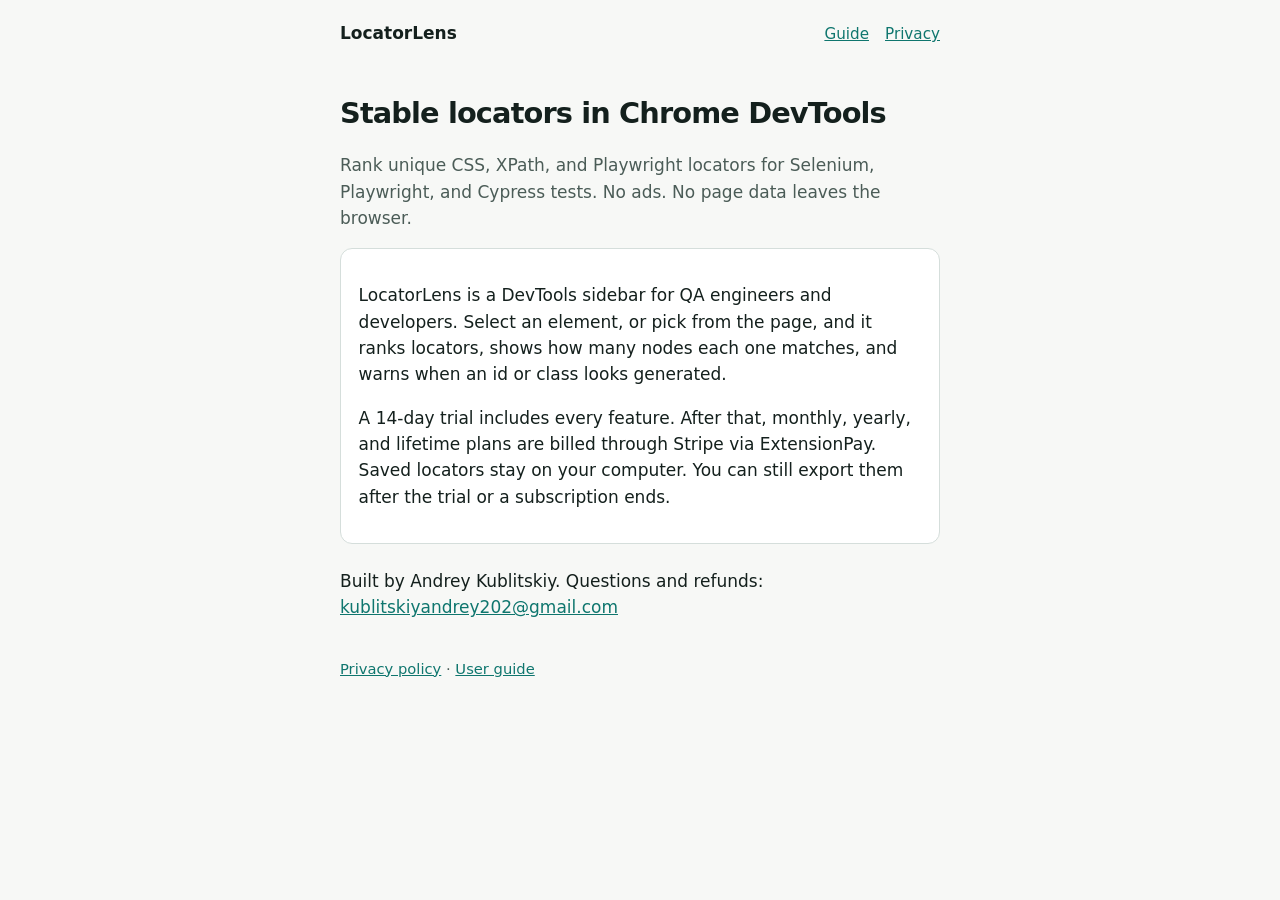
==== index.html @ 196bcd17 "Add LocatorLens public site pages. Host the privacy policy and user guide on GitHub Pages, separate " ====
<!DOCTYPE html>
<html lang="en">
  <head>
    <meta charset="utf-8" />
    <meta name="viewport" content="width=device-width, initial-scale=1" />
    <title>LocatorLens</title>
    <link rel="stylesheet" href="style.css" />
  </head>
  <body>
    <header>
      <strong>LocatorLens</strong>
      <nav>
        <a href="guide/">Guide</a>
        <a href="privacy/">Privacy</a>
      </nav>
    </header>
    <main>
      <h1>Stable locators in Chrome DevTools</h1>
      <p class="lede">
        Rank unique CSS, XPath, and Playwright locators for Selenium, Playwright, and Cypress tests.
        No ads. No page data leaves the browser.
      </p>
      <div class="card">
        <p>
          LocatorLens is a DevTools sidebar for QA engineers and developers. Select an element, or
          pick from the page, and it ranks locators, shows how many nodes each one matches, and
          warns when an id or class looks generated.
        </p>
        <p>
          A 14-day trial includes every feature. After that, monthly, yearly, and lifetime plans are
          billed through Stripe via ExtensionPay. Saved locators stay on your computer. You can
          still export them after the trial or a subscription ends.
        </p>
      </div>
      <p>
        Built by Andrey Kublitskiy. Questions and refunds:
        <a href="mailto:kublitskiyandrey202@gmail.com">kublitskiyandrey202@gmail.com</a>
      </p>
    </main>
    <footer>
      <a href="privacy/">Privacy policy</a>
      ·
      <a href="guide/">User guide</a>
    </footer>
  </body>
</html>
---- style.css ----
:root {
  color-scheme: light dark;
  --ink: #14201d;
  --muted: #4b5c57;
  --line: #d5dedb;
  --bg: #f7f8f6;
  --card: #fff;
  --accent: #0f766e;
}

@media (prefers-color-scheme: dark) {
  :root {
    --ink: #e8eeeb;
    --muted: #9aaea8;
    --line: #2a3834;
    --bg: #101614;
    --card: #18211e;
    --accent: #5eead4;
  }
}

* {
  box-sizing: border-box;
}

body {
  margin: 0;
  font: 17px/1.55 ui-sans-serif, system-ui, sans-serif;
  color: var(--ink);
  background: var(--bg);
}

header,
main,
footer {
  max-width: 40rem;
  margin: 0 auto;
  padding: 1.25rem 1.25rem 0;
}

header {
  display: flex;
  justify-content: space-between;
  align-items: baseline;
  gap: 1rem;
}

a {
  color: var(--accent);
}

nav {
  display: flex;
  gap: 1rem;
  font-size: 0.95rem;
}

h1 {
  font-size: 1.8rem;
  letter-spacing: -0.03em;
  margin: 1.5rem 0 0.6rem;
}

h2 {
  font-size: 1.15rem;
  margin: 1.6rem 0 0.4rem;
}

p,
li {
  color: var(--ink);
}

.lede,
.fine,
footer {
  color: var(--muted);
}

.fine,
footer {
  font-size: 0.92rem;
}

.card {
  background: var(--card);
  border: 1px solid var(--line);
  border-radius: 12px;
  padding: 1rem 1.1rem;
  margin: 1rem 0 1.5rem;
}

footer {
  padding-bottom: 2.5rem;
}
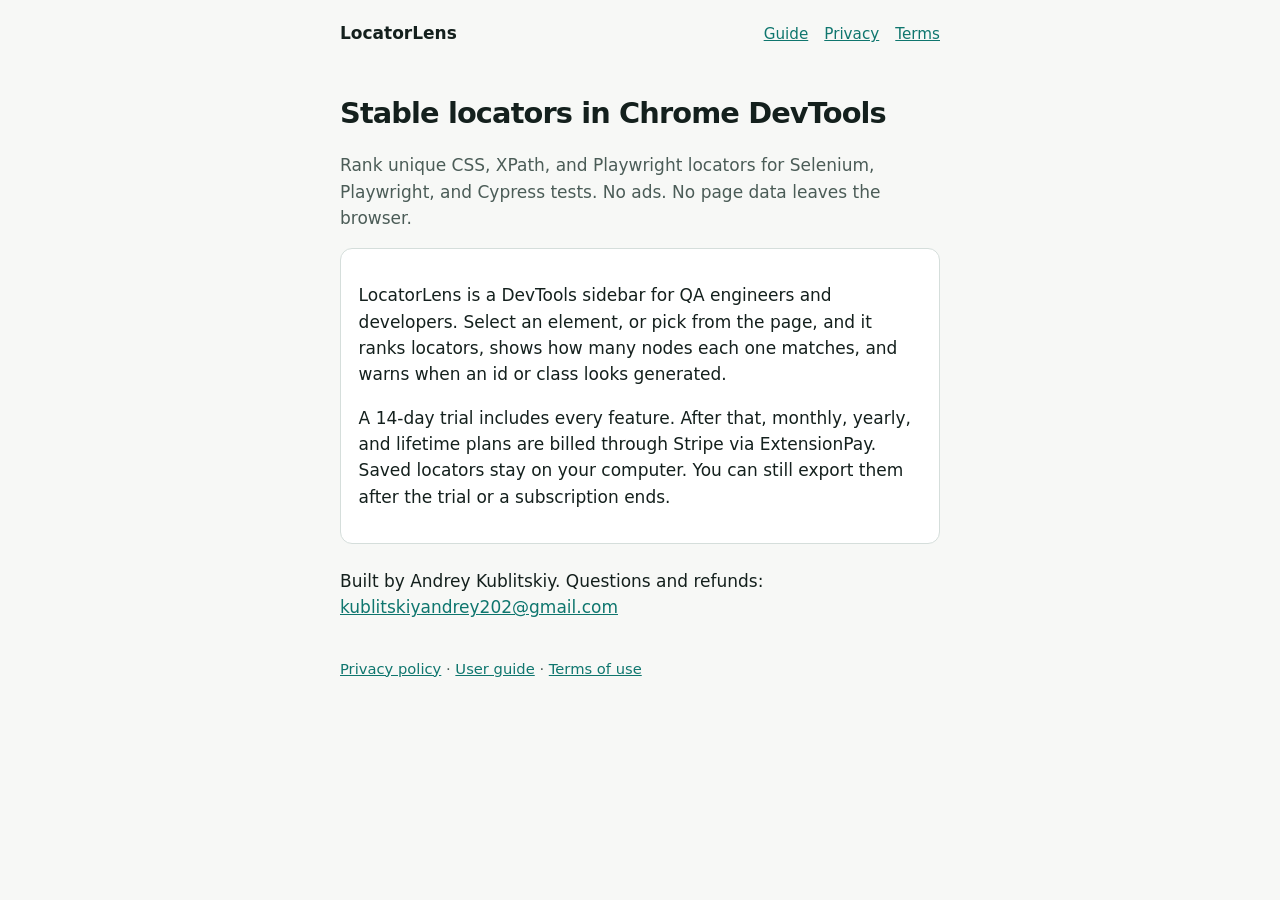
==== commit 6a7121ce: "Add terms of use; note tax details collected at checkout." ====
--- a/index.html
+++ b/index.html
@@ -12,6 +12,7 @@
       <nav>
         <a href="guide/">Guide</a>
         <a href="privacy/">Privacy</a>
+        <a href="terms/">Terms</a>
       </nav>
     </header>
     <main>
@@ -41,6 +42,8 @@
       <a href="privacy/">Privacy policy</a>
       ·
       <a href="guide/">User guide</a>
+      ·
+      <a href="terms/">Terms of use</a>
     </footer>
   </body>
 </html>
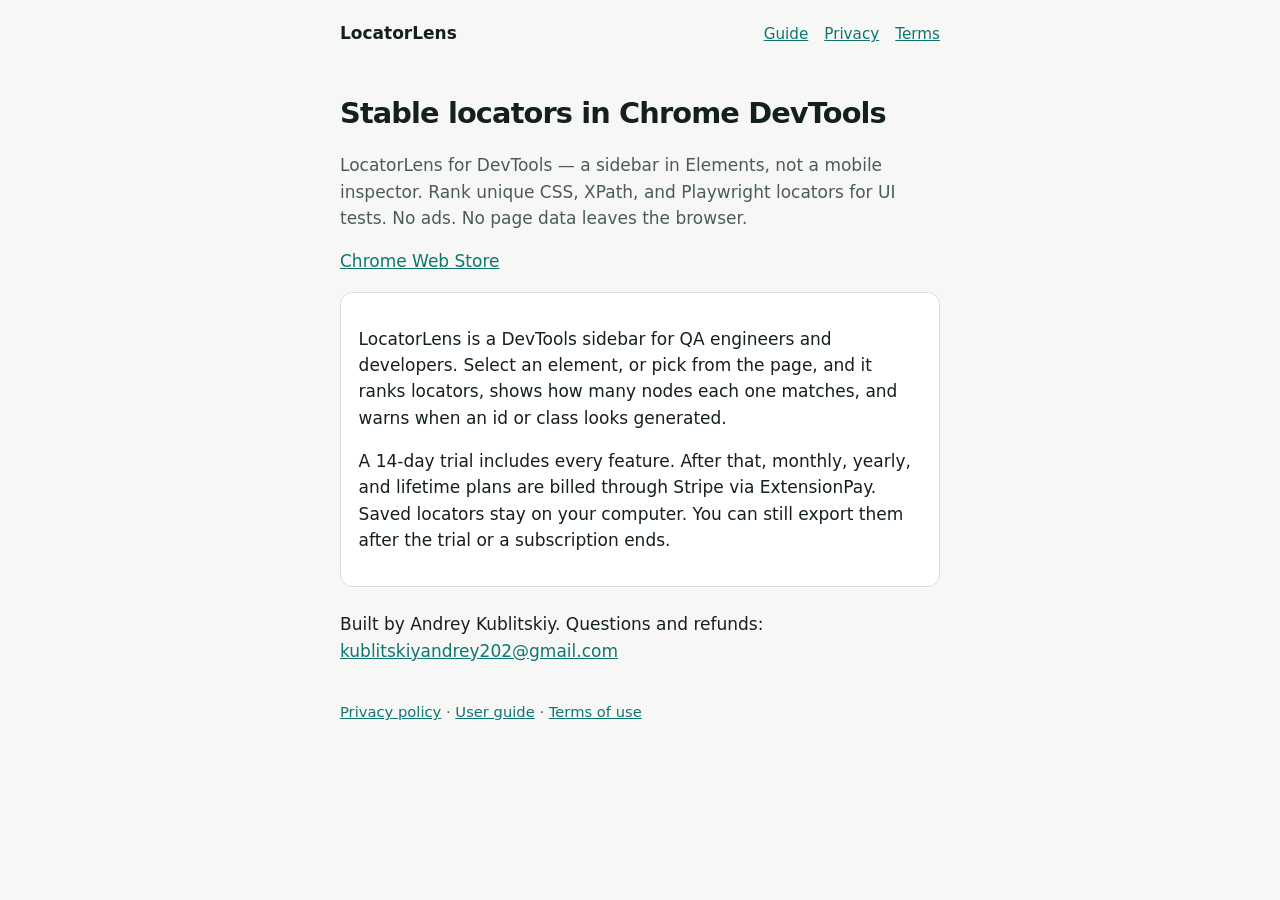
==== commit b94f1988: "Match the store name and link the published listing. Call out that this is the DevTools sidebar so s" ====
--- a/index.html
+++ b/index.html
@@ -3,7 +3,7 @@
   <head>
     <meta charset="utf-8" />
     <meta name="viewport" content="width=device-width, initial-scale=1" />
-    <title>LocatorLens</title>
+    <title>LocatorLens for DevTools</title>
     <link rel="stylesheet" href="style.css" />
   </head>
   <body>
@@ -18,8 +18,12 @@
     <main>
       <h1>Stable locators in Chrome DevTools</h1>
       <p class="lede">
-        Rank unique CSS, XPath, and Playwright locators for Selenium, Playwright, and Cypress tests.
+        LocatorLens for DevTools — a sidebar in Elements, not a mobile inspector.
+        Rank unique CSS, XPath, and Playwright locators for UI tests.
         No ads. No page data leaves the browser.
+      </p>
+      <p>
+        <a href="https://chromewebstore.google.com/detail/locatorlens/nfaknajgkeedibjggolmahiefalgkmlp">Chrome Web Store</a>
       </p>
       <div class="card">
         <p>
